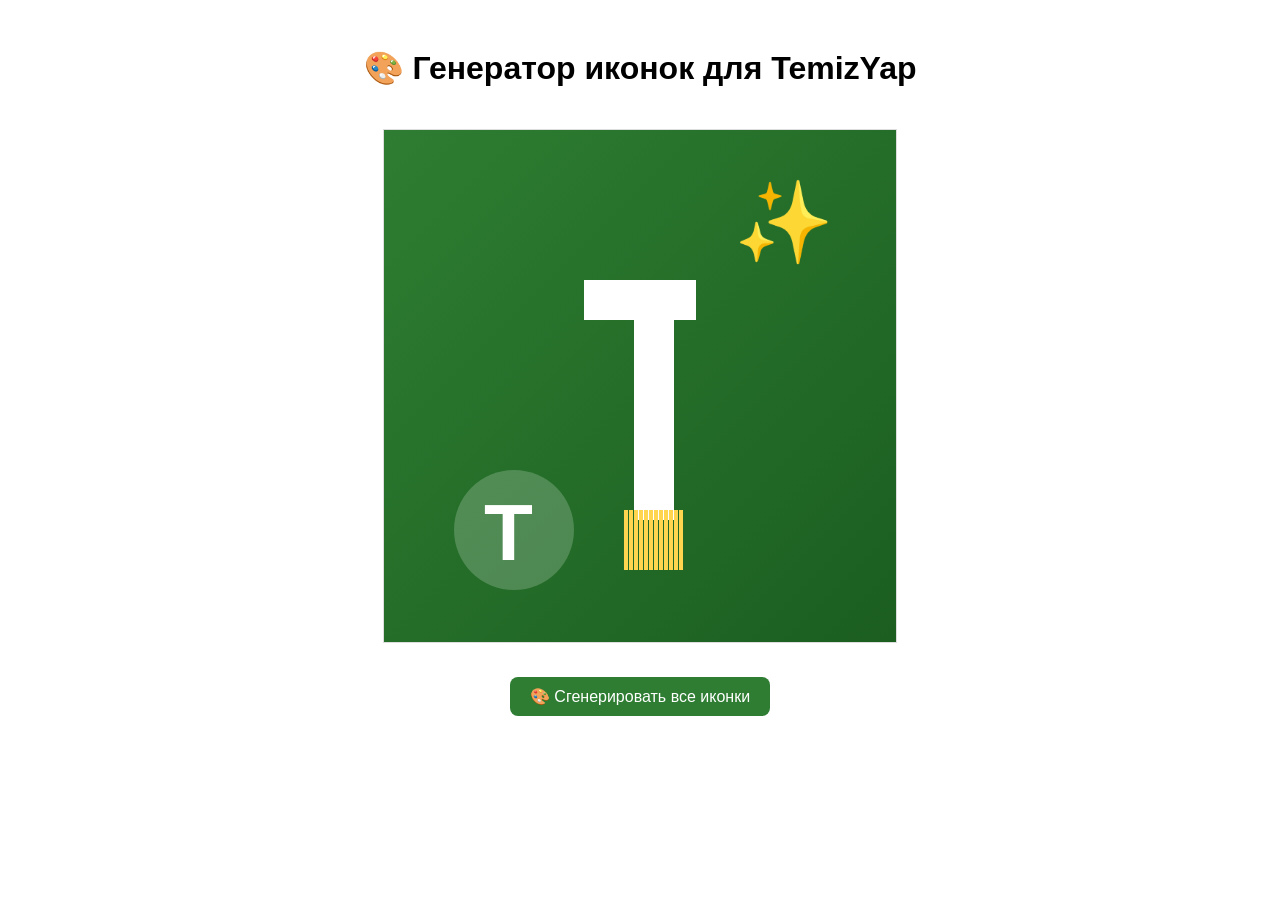
==== generate-icons.html @ 35f990b4 "Add icon generator HTML file" ====
<!DOCTYPE html>
<html>
<head>
    <title>Генератор иконок для TemizYap</title>
    <style>
        body { font-family: Arial; padding: 20px; text-align: center; }
        canvas { margin: 20px; border: 1px solid #ddd; }
        button { padding: 10px 20px; margin: 10px; font-size: 16px; cursor: pointer; background: #2E7D32; color: white; border: none; border-radius: 8px; }
        .download-links { margin-top: 20px; }
        .download-links a { display: inline-block; margin: 5px; padding: 8px 16px; background: #2196F3; color: white; text-decoration: none; border-radius: 6px; }
    </style>
</head>
<body>
    <h1>🎨 Генератор иконок для TemizYap</h1>
    <canvas id="iconCanvas" width="512" height="512"></canvas>
    <br>
    <button onclick="generateIcons()">🎨 Сгенерировать все иконки</button>
    
    <div class="download-links" id="downloadLinks"></div>
    
    <script>
        const canvas = document.getElementById('iconCanvas');
        const ctx = canvas.getContext('2d');
        
        // Рисуем иконку
        function drawIcon() {
            // Градиентный фон
            const gradient = ctx.createLinearGradient(0, 0, 512, 512);
            gradient.addColorStop(0, '#2E7D32');
            gradient.addColorStop(1, '#1B5E20');
            ctx.fillStyle = gradient;
            ctx.fillRect(0, 0, 512, 512);
            
            // Белая щётка/метла
            ctx.fillStyle = 'white';
            
            // Ручка метлы
            ctx.fillRect(200, 150, 112, 40);
            ctx.fillRect(250, 190, 40, 200);
            
            // Ворс метлы
            ctx.fillStyle = '#FFD54F';
            for(let i = 0; i < 12; i++) {
                ctx.fillRect(240 + i*5, 380, 4, 60);
            }
            
            // Звёздочка чистоты
            ctx.fillStyle = '#FFD700';
            ctx.font = 'bold 80px Arial';
            ctx.fillText('✨', 350, 120);
            
            // Круглый фон для буквы T
            ctx.fillStyle = 'rgba(255,255,255,0.2)';
            ctx.beginPath();
            ctx.arc(130, 400, 60, 0, Math.PI * 2);
            ctx.fill();
            
            ctx.fillStyle = 'white';
            ctx.font = 'bold 80px Arial';
            ctx.fillText('T', 100, 430);
        }
        
        drawIcon();
        
        async function generateIcons() {
            const sizes = [72, 96, 128, 144, 152, 192, 384, 512];
            const linksDiv = document.getElementById('downloadLinks');
            linksDiv.innerHTML = '<h3>📥 Скачайте иконки:</h3>';
            
            for(const size of sizes) {
                const tempCanvas = document.createElement('canvas');
                tempCanvas.width = size;
                tempCanvas.height = size;
                const tempCtx = tempCanvas.getContext('2d');
                
                // Копируем основную иконку с масштабированием
                tempCtx.drawImage(canvas, 0, 0, 512, 512, 0, 0, size, size);
                
                // Скачиваем
                const link = document.createElement('a');
                link.download = `icon-${size}.png`;
                link.href = tempCanvas.toDataURL();
                link.textContent = `icon-${size}.png (${size}x${size})`;
                link.style.display = 'block';
                link.style.margin = '5px';
                linksDiv.appendChild(link);
            }
            
            // Создаём favicon
            const favCanvas = document.createElement('canvas');
            favCanvas.width = 64;
            favCanvas.height = 64;
            const favCtx = favCanvas.getContext('2d');
            favCtx.drawImage(canvas, 0, 0, 512, 512, 0, 0, 64, 64);
            const favLink = document.createElement('a');
            favLink.download = 'favicon.ico';
            favLink.href = favCanvas.toDataURL('image/x-icon');
            favLink.textContent = 'favicon.ico';
            favLink.style.display = 'block';
            linksDiv.appendChild(favLink);
            
            // Инструкция
            linksDiv.innerHTML += `
                <br>
                <div style="background: #e8f5e9; padding: 15px; border-radius: 10px; margin-top: 20px;">
                    <strong>📁 Инструкция:</strong><br>
                    1. Скачайте все иконки выше<br>
                    2. Создайте папку <code>icons</code> в вашем проекте<br>
                    3. Поместите все иконки в папку <code>icons</code><br>
                    4. Переименуйте favicon.ico и положите в корень проекта<br>
                    5. Обновите manifest.json, указав правильные пути
                </div>
            `;
        }
    </script>
</body>
</html>
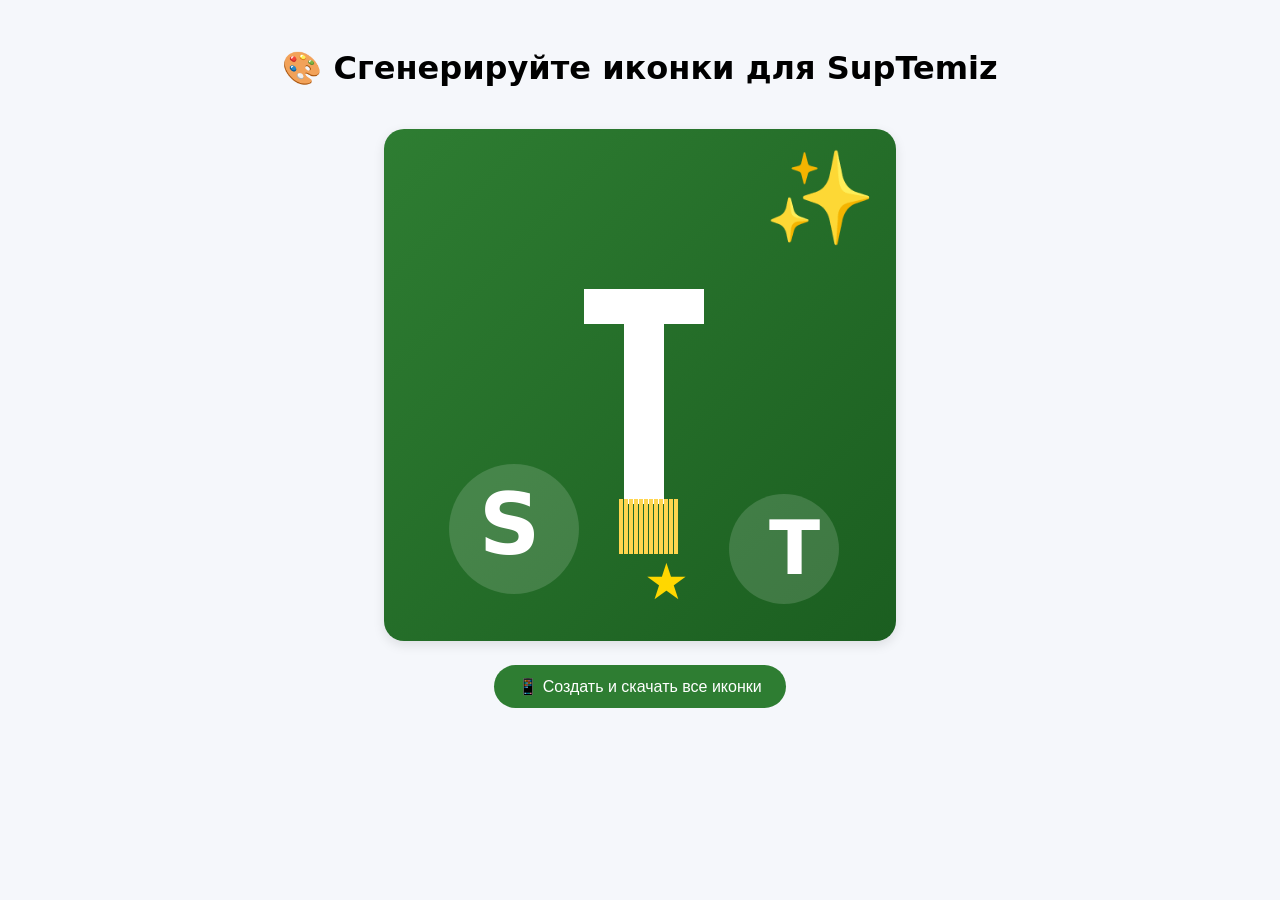
==== commit 1b0c774c: "Update icon generator for SupTemiz" ====
--- a/generate-icons.html
+++ b/generate-icons.html
@@ -1,116 +1,77 @@
 <!DOCTYPE html>
-<html>
+<html lang="ru">
 <head>
-    <title>Генератор иконок для TemizYap</title>
+    <meta charset="UTF-8">
+    <title>Генератор иконок SupTemiz</title>
     <style>
-        body { font-family: Arial; padding: 20px; text-align: center; }
-        canvas { margin: 20px; border: 1px solid #ddd; }
-        button { padding: 10px 20px; margin: 10px; font-size: 16px; cursor: pointer; background: #2E7D32; color: white; border: none; border-radius: 8px; }
-        .download-links { margin-top: 20px; }
-        .download-links a { display: inline-block; margin: 5px; padding: 8px 16px; background: #2196F3; color: white; text-decoration: none; border-radius: 6px; }
+        body { font-family: system-ui; padding: 20px; text-align: center; background: #f5f7fb; }
+        canvas { margin: 20px; border-radius: 20px; box-shadow: 0 4px 12px rgba(0,0,0,0.1); }
+        button { padding: 12px 24px; background: #2E7D32; color: white; border: none; border-radius: 40px; font-size: 16px; cursor: pointer; }
+        .links a { display: inline-block; margin: 8px; padding: 8px 16px; background: #2196F3; color: white; text-decoration: none; border-radius: 32px; font-size: 14px; }
     </style>
 </head>
 <body>
-    <h1>🎨 Генератор иконок для TemizYap</h1>
-    <canvas id="iconCanvas" width="512" height="512"></canvas>
-    <br>
-    <button onclick="generateIcons()">🎨 Сгенерировать все иконки</button>
-    
-    <div class="download-links" id="downloadLinks"></div>
-    
+    <h1>🎨 Сгенерируйте иконки для SupTemiz</h1>
+    <canvas id="iconCanvas" width="512" height="512"></canvas><br>
+    <button onclick="generateIcons()">📱 Создать и скачать все иконки</button>
+    <div id="links" style="margin-top: 20px;"></div>
     <script>
         const canvas = document.getElementById('iconCanvas');
         const ctx = canvas.getContext('2d');
-        
-        // Рисуем иконку
         function drawIcon() {
-            // Градиентный фон
-            const gradient = ctx.createLinearGradient(0, 0, 512, 512);
-            gradient.addColorStop(0, '#2E7D32');
-            gradient.addColorStop(1, '#1B5E20');
-            ctx.fillStyle = gradient;
-            ctx.fillRect(0, 0, 512, 512);
-            
-            // Белая щётка/метла
+            const grad = ctx.createLinearGradient(0,0,512,512);
+            grad.addColorStop(0, '#2E7D32');
+            grad.addColorStop(1, '#1B5E20');
+            ctx.fillStyle = grad;
+            ctx.fillRect(0,0,512,512);
+            ctx.fillStyle = '#FFD700';
+            ctx.font = 'bold 90px system-ui';
+            ctx.fillText('✨', 380, 100);
             ctx.fillStyle = 'white';
-            
-            // Ручка метлы
-            ctx.fillRect(200, 150, 112, 40);
-            ctx.fillRect(250, 190, 40, 200);
-            
-            // Ворс метлы
+            ctx.fillRect(200, 160, 120, 35);
+            ctx.fillRect(240, 195, 40, 180);
             ctx.fillStyle = '#FFD54F';
-            for(let i = 0; i < 12; i++) {
-                ctx.fillRect(240 + i*5, 380, 4, 60);
-            }
-            
-            // Звёздочка чистоты
+            for(let i=0;i<12;i++) ctx.fillRect(235 + i*5, 370, 4, 55);
+            ctx.fillStyle = 'rgba(255,255,255,0.15)';
+            ctx.beginPath(); ctx.arc(130, 400, 65, 0, Math.PI*2); ctx.fill();
+            ctx.fillStyle = 'white';
+            ctx.font = 'bold 85px system-ui';
+            ctx.fillText('S', 95, 425);
+            ctx.fillStyle = 'rgba(255,255,255,0.15)';
+            ctx.beginPath(); ctx.arc(400, 420, 55, 0, Math.PI*2); ctx.fill();
+            ctx.fillStyle = 'white';
+            ctx.font = 'bold 75px system-ui';
+            ctx.fillText('T', 385, 445);
             ctx.fillStyle = '#FFD700';
-            ctx.font = 'bold 80px Arial';
-            ctx.fillText('✨', 350, 120);
-            
-            // Круглый фон для буквы T
-            ctx.fillStyle = 'rgba(255,255,255,0.2)';
-            ctx.beginPath();
-            ctx.arc(130, 400, 60, 0, Math.PI * 2);
-            ctx.fill();
-            
-            ctx.fillStyle = 'white';
-            ctx.font = 'bold 80px Arial';
-            ctx.fillText('T', 100, 430);
+            ctx.font = '50px system-ui';
+            ctx.fillText('★', 260, 470);
         }
-        
         drawIcon();
-        
         async function generateIcons() {
-            const sizes = [72, 96, 128, 144, 152, 192, 384, 512];
-            const linksDiv = document.getElementById('downloadLinks');
-            linksDiv.innerHTML = '<h3>📥 Скачайте иконки:</h3>';
-            
+            const sizes = [72,96,128,144,152,192,384,512];
+            const linksDiv = document.getElementById('links');
+            linksDiv.innerHTML = '<h3>Скачайте каждую иконку и положите в папку icons/</h3><div class="links"></div>';
+            const container = linksDiv.querySelector('.links');
             for(const size of sizes) {
                 const tempCanvas = document.createElement('canvas');
-                tempCanvas.width = size;
-                tempCanvas.height = size;
+                tempCanvas.width = tempCanvas.height = size;
                 const tempCtx = tempCanvas.getContext('2d');
-                
-                // Копируем основную иконку с масштабированием
-                tempCtx.drawImage(canvas, 0, 0, 512, 512, 0, 0, size, size);
-                
-                // Скачиваем
+                tempCtx.drawImage(canvas, 0,0,512,512, 0,0,size,size);
                 const link = document.createElement('a');
                 link.download = `icon-${size}.png`;
                 link.href = tempCanvas.toDataURL();
-                link.textContent = `icon-${size}.png (${size}x${size})`;
-                link.style.display = 'block';
-                link.style.margin = '5px';
-                linksDiv.appendChild(link);
+                link.textContent = `📐 ${size}x${size}`;
+                container.appendChild(link);
             }
-            
-            // Создаём favicon
             const favCanvas = document.createElement('canvas');
-            favCanvas.width = 64;
-            favCanvas.height = 64;
+            favCanvas.width = favCanvas.height = 64;
             const favCtx = favCanvas.getContext('2d');
-            favCtx.drawImage(canvas, 0, 0, 512, 512, 0, 0, 64, 64);
+            favCtx.drawImage(canvas, 0,0,512,512, 0,0,64,64);
             const favLink = document.createElement('a');
             favLink.download = 'favicon.ico';
             favLink.href = favCanvas.toDataURL('image/x-icon');
-            favLink.textContent = 'favicon.ico';
-            favLink.style.display = 'block';
-            linksDiv.appendChild(favLink);
-            
-            // Инструкция
-            linksDiv.innerHTML += `
-                <br>
-                <div style="background: #e8f5e9; padding: 15px; border-radius: 10px; margin-top: 20px;">
-                    <strong>📁 Инструкция:</strong><br>
-                    1. Скачайте все иконки выше<br>
-                    2. Создайте папку <code>icons</code> в вашем проекте<br>
-                    3. Поместите все иконки в папку <code>icons</code><br>
-                    4. Переименуйте favicon.ico и положите в корень проекта<br>
-                    5. Обновите manifest.json, указав правильные пути
-                </div>
-            `;
+            favLink.textContent = '⭐ favicon.ico';
+            container.appendChild(favLink);
         }
     </script>
 </body>
